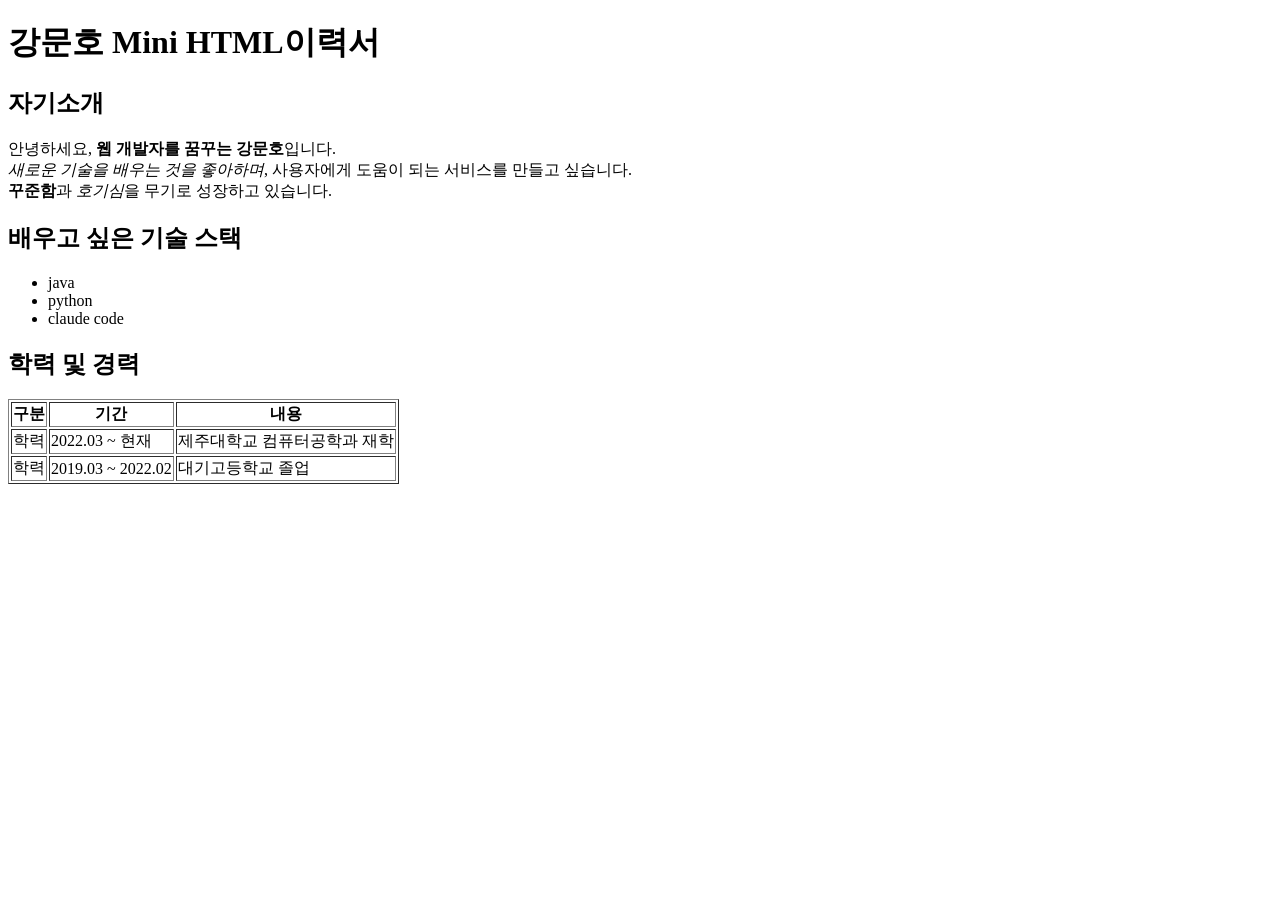
==== index.html @ dbc1a9a2 "week2: HTML 이력서 페이지 추가 Co-Authored-By: Claude Opus 5 (1M context) <noreply@anthropic.com> Claude-Ses" ====
<!DOCTYPE html>
<html lang="ko">
<head>
  <meta charset="UTF-8">
  <title>강문호 Mini HTML이력서</title>
</head>
<body>
  <h1>강문호 Mini HTML이력서</h1>

  <h2>자기소개</h2>
  <p>
    안녕하세요, <b>웹 개발자를 꿈꾸는 강문호</b>입니다.<br>
    <i>새로운 기술을 배우는 것을 좋아하며</i>, 사용자에게 도움이 되는 서비스를 만들고 싶습니다.<br>
    <b>꾸준함</b>과 <i>호기심</i>을 무기로 성장하고 있습니다.
  </p>

  <h2>배우고 싶은 기술 스택</h2>
  <ul>
    <li>java</li>
    <li>python</li>
    <li>claude code</li>
  </ul>

  <h2>학력 및 경력</h2>
  <table border="1">
    <tr>
      <th>구분</th>
      <th>기간</th>
      <th>내용</th>
    </tr>
    <tr>
      <td>학력</td>
      <td>2022.03 ~ 현재</td>
      <td>제주대학교 컴퓨터공학과 재학</td>
    </tr>
    <tr>
      <td>학력</td>
      <td>2019.03 ~ 2022.02</td>
      <td>대기고등학교 졸업</td>
    </tr>

  </table>
</body>
</html>
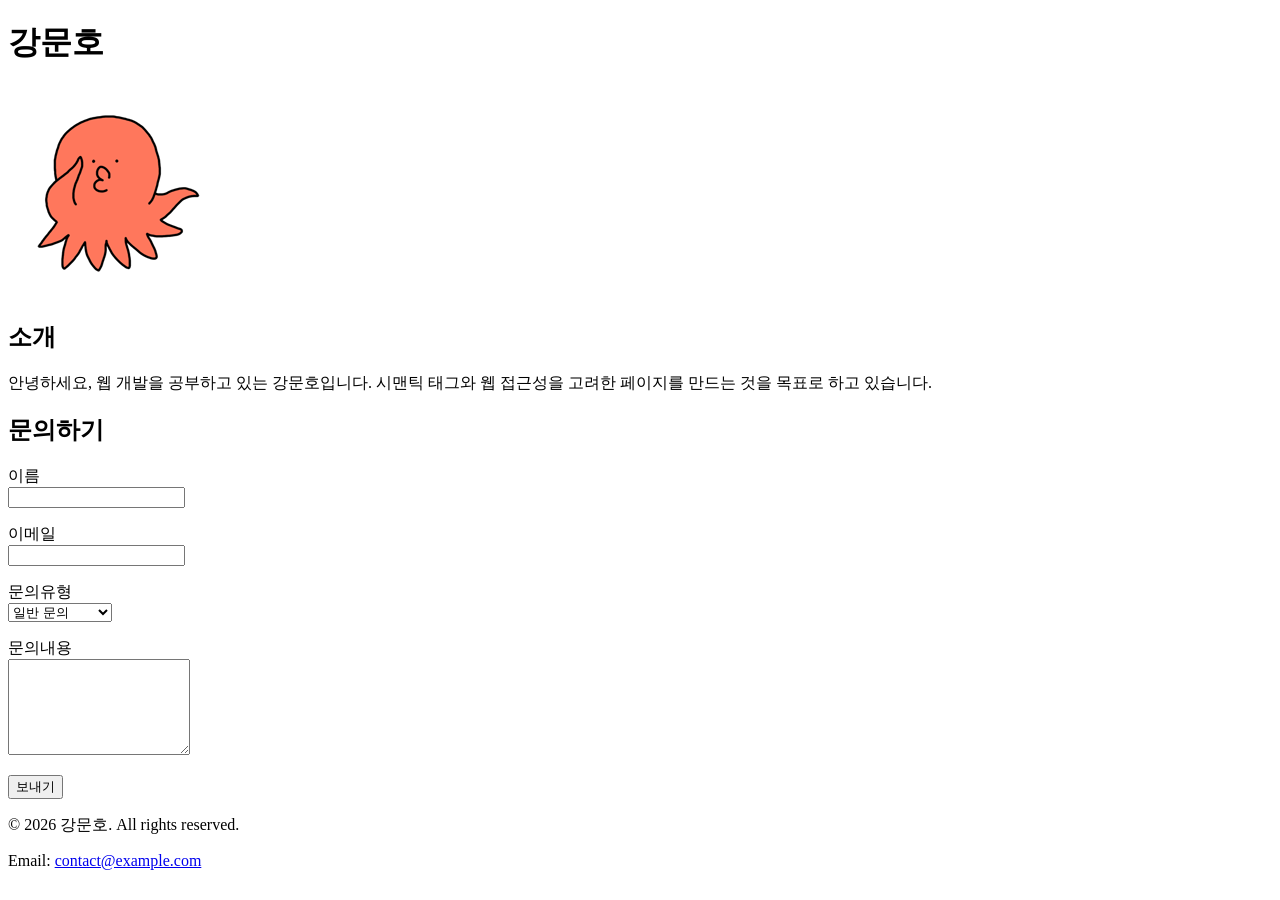
==== commit bd2b6788: "week3: 포트폴리오·문의하기 페이지 추가, 루트 index.html을 week3로 연결 - week3/index.html: 프로필 이미지 경로를 실제 파일명(image.png)" ====
--- a/index.html
+++ b/index.html
@@ -2,43 +2,10 @@
 <html lang="ko">
 <head>
   <meta charset="UTF-8">
-  <title>강문호 Mini HTML이력서</title>
+  <meta http-equiv="refresh" content="0; url=week3/index.html">
+  <title>web-practice-2026</title>
 </head>
 <body>
-  <h1>강문호 Mini HTML이력서</h1>
-
-  <h2>자기소개</h2>
-  <p>
-    안녕하세요, <b>웹 개발자를 꿈꾸는 강문호</b>입니다.<br>
-    <i>새로운 기술을 배우는 것을 좋아하며</i>, 사용자에게 도움이 되는 서비스를 만들고 싶습니다.<br>
-    <b>꾸준함</b>과 <i>호기심</i>을 무기로 성장하고 있습니다.
-  </p>
-
-  <h2>배우고 싶은 기술 스택</h2>
-  <ul>
-    <li>java</li>
-    <li>python</li>
-    <li>claude code</li>
-  </ul>
-
-  <h2>학력 및 경력</h2>
-  <table border="1">
-    <tr>
-      <th>구분</th>
-      <th>기간</th>
-      <th>내용</th>
-    </tr>
-    <tr>
-      <td>학력</td>
-      <td>2022.03 ~ 현재</td>
-      <td>제주대학교 컴퓨터공학과 재학</td>
-    </tr>
-    <tr>
-      <td>학력</td>
-      <td>2019.03 ~ 2022.02</td>
-      <td>대기고등학교 졸업</td>
-    </tr>
-
-  </table>
+  <p>잠시 후 이동합니다. 이동하지 않으면 <a href="week3/index.html">여기</a>를 눌러주세요.</p>
 </body>
 </html>
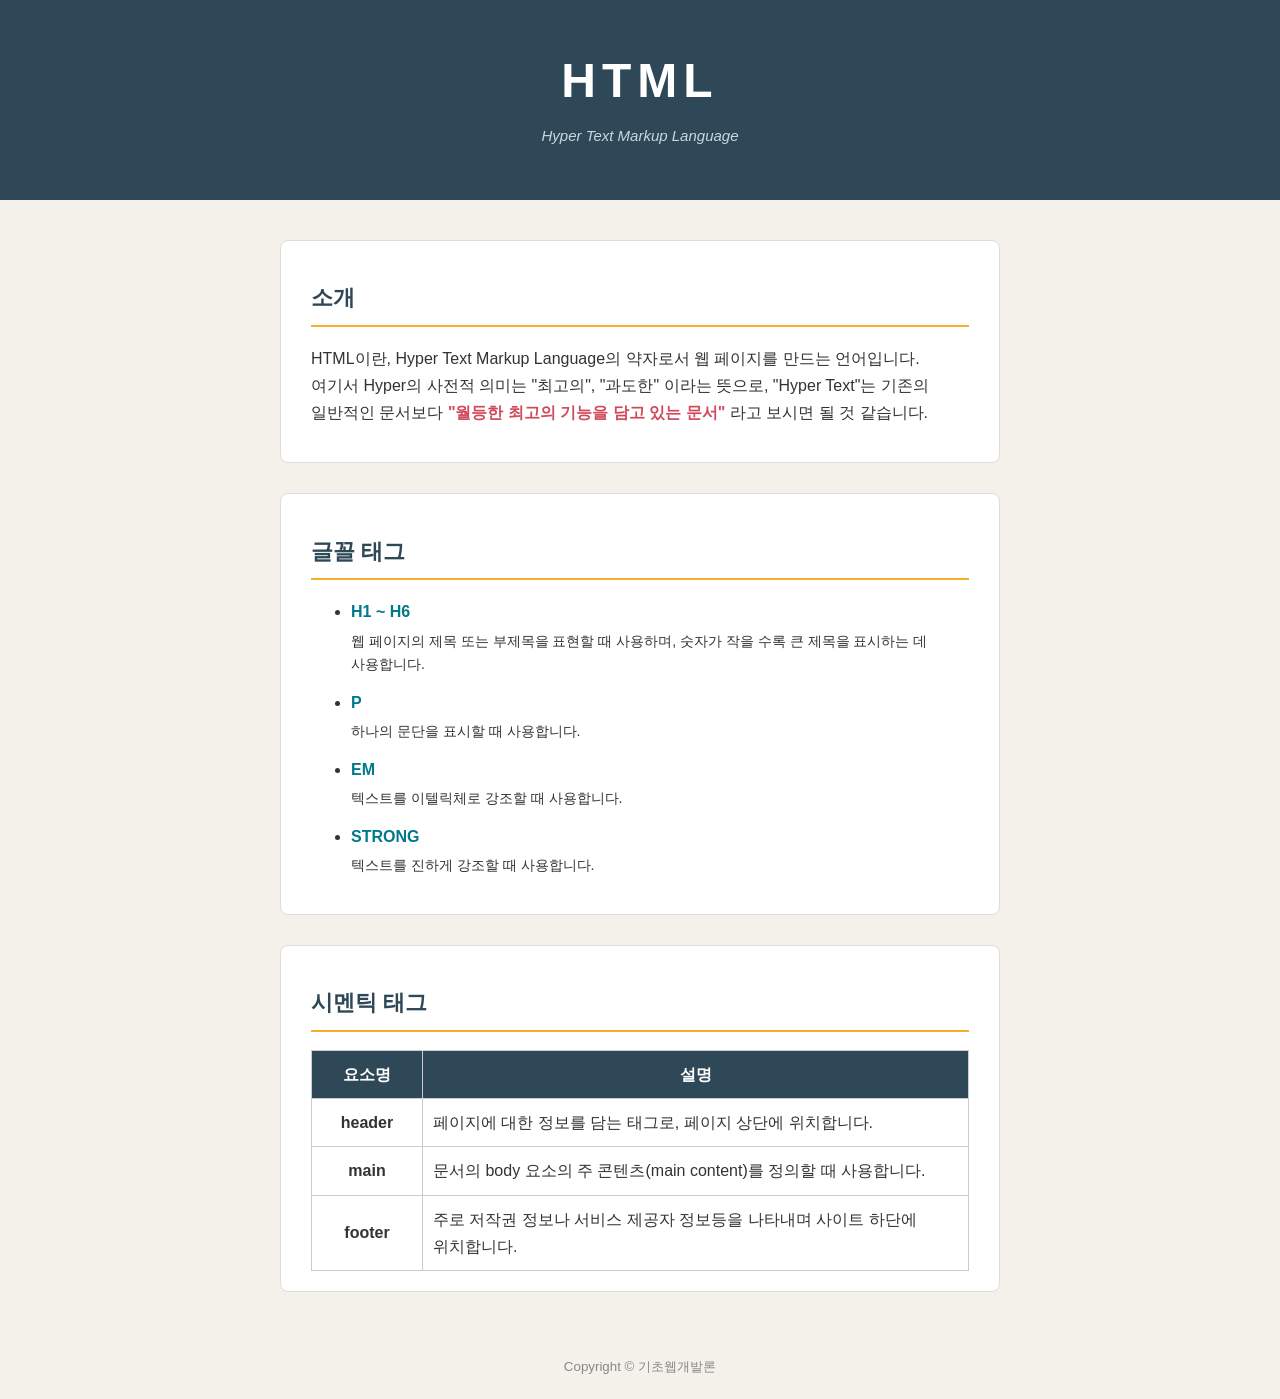
==== commit 3b12e2f7: "week4: HTML 페이지에 CSS 스타일 적용, 루트 index.html을 week4로 연결 - week4/index.html: 구글 웹 폰트(Nanum Gothic) 연결, " ====
--- a/index.html
+++ b/index.html
@@ -2,10 +2,10 @@
 <html lang="ko">
 <head>
   <meta charset="UTF-8">
-  <meta http-equiv="refresh" content="0; url=week3/index.html">
+  <meta http-equiv="refresh" content="0; url=week4/index.html">
   <title>web-practice-2026</title>
 </head>
 <body>
-  <p>잠시 후 이동합니다. 이동하지 않으면 <a href="week3/index.html">여기</a>를 눌러주세요.</p>
+  <p>잠시 후 이동합니다. 이동하지 않으면 <a href="week4/index.html">여기</a>를 눌러주세요.</p>
 </body>
 </html>
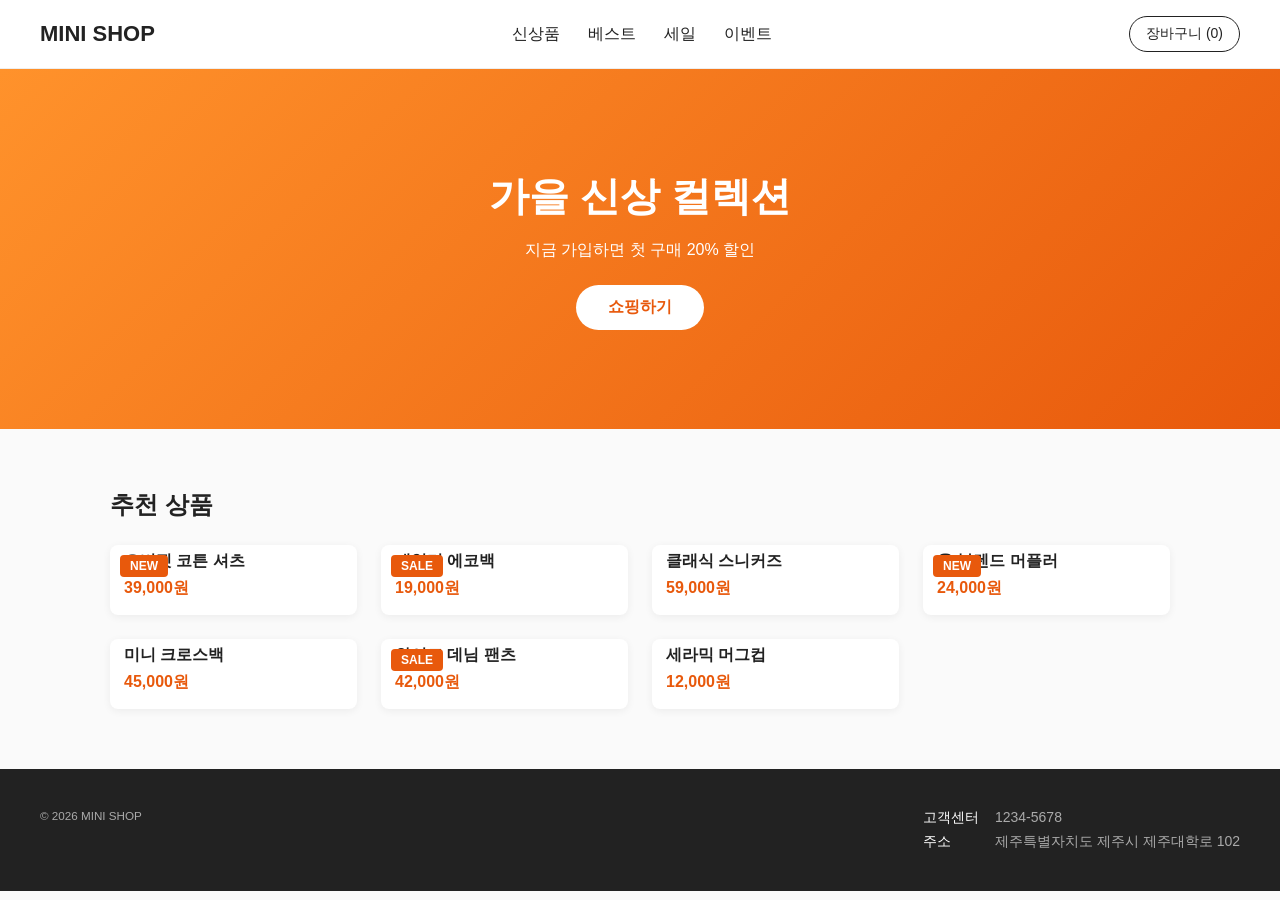
==== commit 830cc244: "week5: 미니 쇼핑몰 메인 페이지(style.css 외부 스타일시트), 루트 index.html을 week5로 연결 Co-Authored-By: Claude Opus 5.5 (" ====
--- a/index.html
+++ b/index.html
@@ -2,10 +2,10 @@
 <html lang="ko">
 <head>
   <meta charset="UTF-8">
-  <meta http-equiv="refresh" content="0; url=week4/index.html">
+  <meta http-equiv="refresh" content="0; url=week5/index.html">
   <title>web-practice-2026</title>
 </head>
 <body>
-  <p>잠시 후 이동합니다. 이동하지 않으면 <a href="week4/index.html">여기</a>를 눌러주세요.</p>
+  <p>잠시 후 이동합니다. 이동하지 않으면 <a href="week5/index.html">여기</a>를 눌러주세요.</p>
 </body>
 </html>
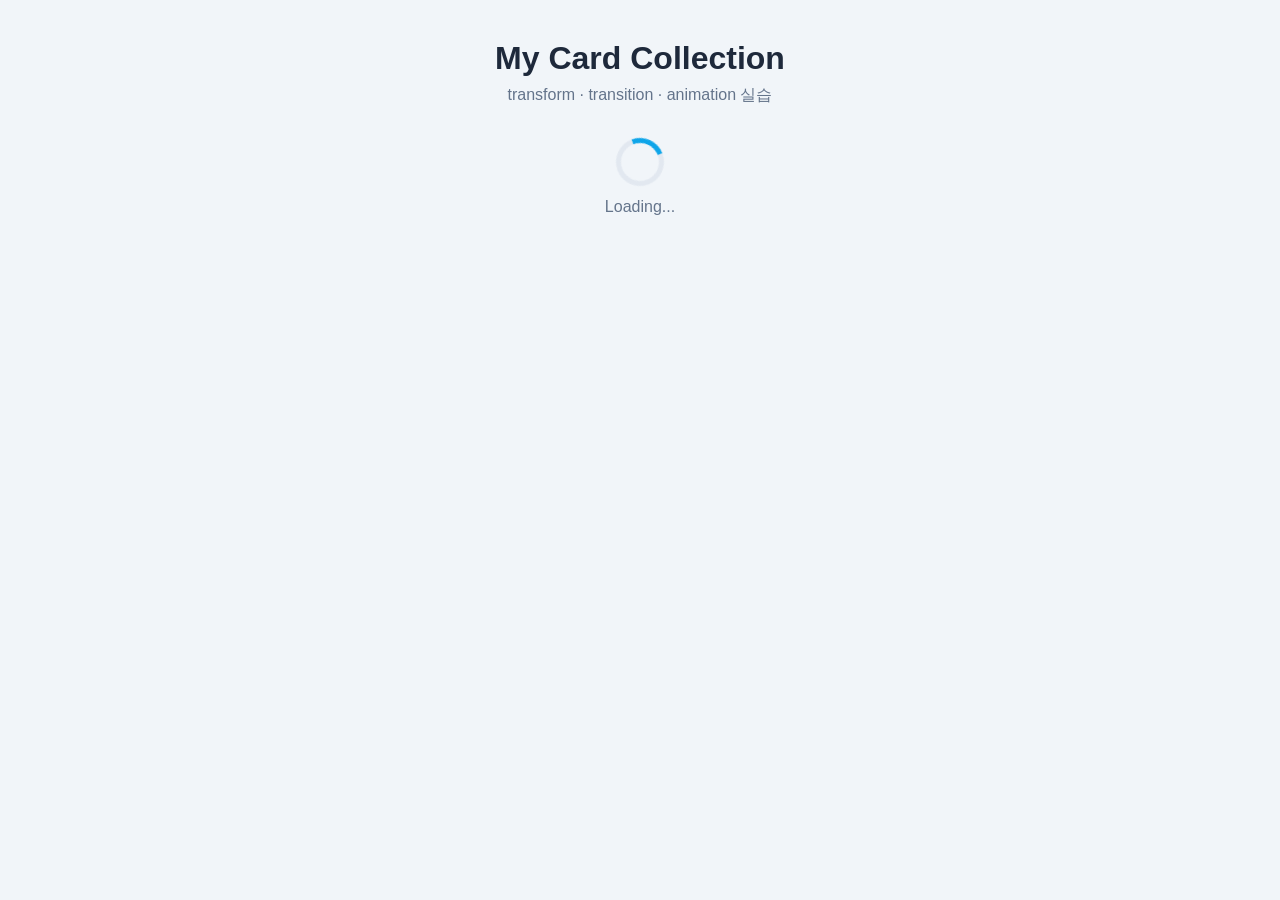
==== commit 5387845d: "week7: 카드 컬렉션에 transform·transition·animation 적용, 루트 index.html을 week7로 연결 Co-Authored-By: Claude Op" ====
--- a/index.html
+++ b/index.html
@@ -2,10 +2,10 @@
 <html lang="ko">
 <head>
   <meta charset="UTF-8">
-  <meta http-equiv="refresh" content="0; url=week5/index.html">
+  <meta http-equiv="refresh" content="0; url=week7/index-1.html">
   <title>web-practice-2026</title>
 </head>
 <body>
-  <p>잠시 후 이동합니다. 이동하지 않으면 <a href="week5/index.html">여기</a>를 눌러주세요.</p>
+  <p>잠시 후 이동합니다. 이동하지 않으면 <a href="week7/index-1.html">여기</a>를 눌러주세요.</p>
 </body>
 </html>
